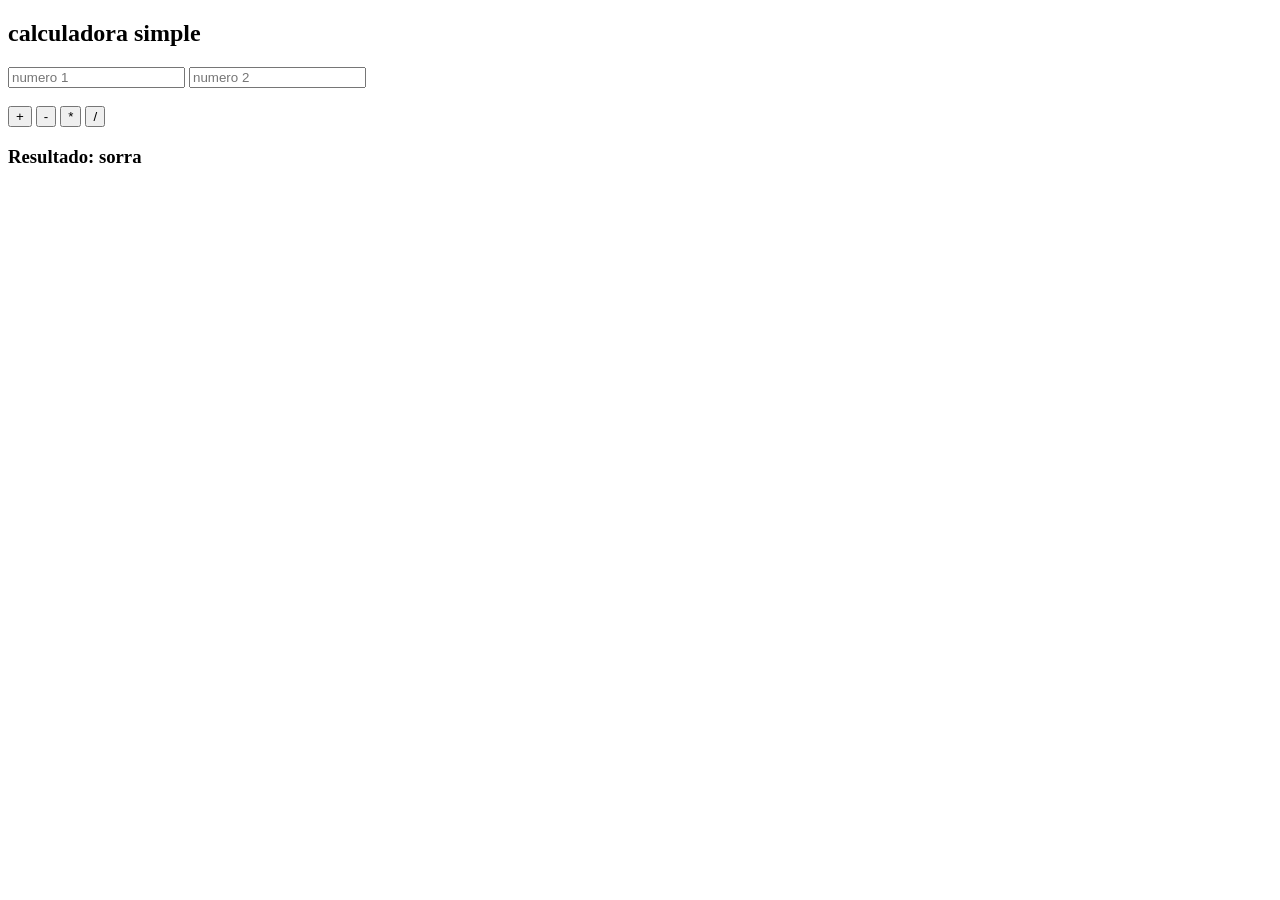
==== prajs.html @ 9e702818 "Add files via upload" ====
<!DOCTYPE html>
<html lang="en">
<head>
    <meta charset="UTF-8">
    <meta name="viewport" content="width=device-width, initial-scale=1.0">
    <title>Document</title>
</head>
<body>
    <h2>calculadora simple</h2>

    <input id="num1" type="number" placeholder="numero 1">
    <input id="num2" type="number" placeholder="numero 2">
    <br><br>
    <button onclick="sumar()">+</button>
    <button onclick="restar()">-</button>
    <button onclick="multiplicar()">*</button>
    <button onclick="dividir()">/</button>

    <h3 id="resultado">Resultado: sorra</h3>

    <script src="main.js"></script>
</body>
</html>
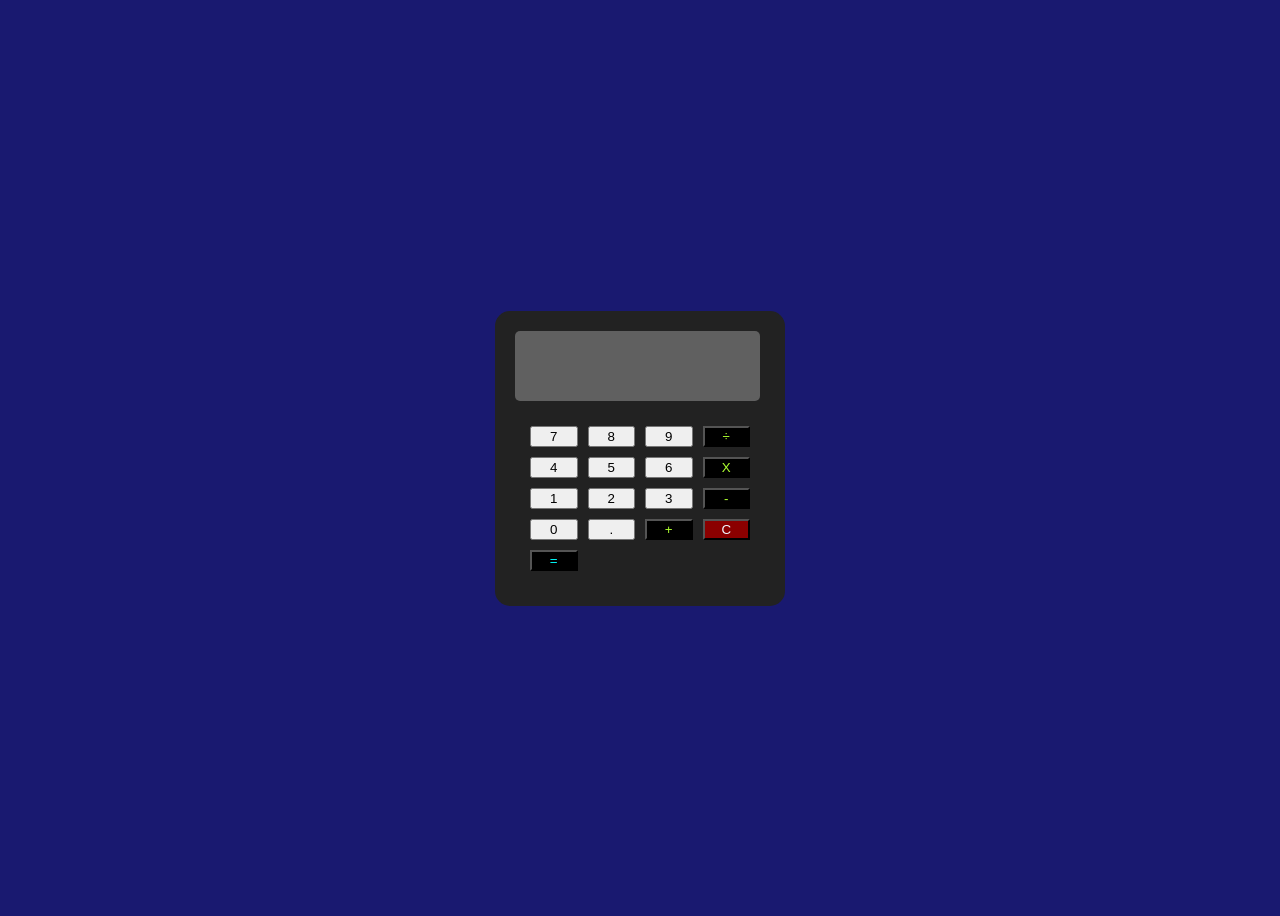
==== commit 0acd6e75: "Add files via upload" ====
--- a/prajs.html
+++ b/prajs.html
@@ -1,23 +1,40 @@
 <!DOCTYPE html>
-<html lang="en">
+<html lang="es">
 <head>
     <meta charset="UTF-8">
     <meta name="viewport" content="width=device-width, initial-scale=1.0">
     <title>Document</title>
+    <link rel="stylesheet" href="prajs.css">
 </head>
-<body>
-    <h2>calculadora simple</h2>
+<body class="body-center">
+    <div class="calculadora">
+        <input type="text" id="pantalla" disabled>
 
-    <input id="num1" type="number" placeholder="numero 1">
-    <input id="num2" type="number" placeholder="numero 2">
-    <br><br>
-    <button onclick="sumar()">+</button>
-    <button onclick="restar()">-</button>
-    <button onclick="multiplicar()">*</button>
-    <button onclick="dividir()">/</button>
+        <div class="botones button">
+            <button onclick="agregar('7')">7</button>
+            <button onclick="agregar('8')">8</button>
+            <button onclick="agregar('9')">9</button>
+            <button class="operador" onclick="agregar('/')">÷</button>
 
-    <h3 id="resultado">Resultado: sorra</h3>
+            <button onclick="agregar('4')">4</button>
+            <button onclick="agregar('5')">5</button>
+            <button onclick="agregar('6')">6</button>
+            <button class="operador" onclick="agregar('*')">X</button>
 
+            <button onclick="agregar('1')">1</button>
+            <button onclick="agregar('2')">2</button>
+            <button onclick="agregar('3')">3</button>
+            <button class="operador" onclick="agregar('-')">-</button>
+
+            <button onclick="agregar('0')">0</button>
+            <button onclick="agregar('.')">.</button>
+            <button class="operador" onclick="agregar('+')">+</button>
+
+            <button class="clear" onclick="limpiar()">C</button>
+            <button class="igual" onclick="calcular()">=</button>
+        </div>
+
+    </div>
     <script src="main.js"></script>
 </body>
 </html>
--- a/prajs.css
+++ b/prajs.css
@@ -0,0 +1,56 @@
+.body-center{
+    background-color: midnightblue;
+    font-family: Arial, Helvetica, sans-serif;
+    align-items: center;
+    display: flex;
+    height: 100vh;
+    justify-content: center;
+}
+
+.calculadora{
+    background-color: #222;
+    padding: 20px;
+    border-radius: 15px;
+    width: 250px;
+}
+
+#pantalla {
+    width: 90%;
+    height: 50px;
+    margin-bottom: 10px;
+    font-size: 20px;
+    padding: 10px;
+    border-radius: 5px;
+    border: none;
+    text-align: right;
+    color: aliceblue;
+}
+
+.botones { 
+    display: grid;
+    grid-template-columns: repeat(4, 1fr);
+    gap: 10px;
+}
+
+.button {
+    padding: 15px;
+    font-size: 18px;
+    border: none;
+    border-radius: 5px;
+    cursor: pointer;
+}
+
+.igual {
+    background-color: black;
+    color: aqua;
+}
+
+.clear {
+    background-color: darkred;
+    color: aliceblue;
+}
+
+.operador {
+    background-color: black;
+    color: greenyellow;
+}
